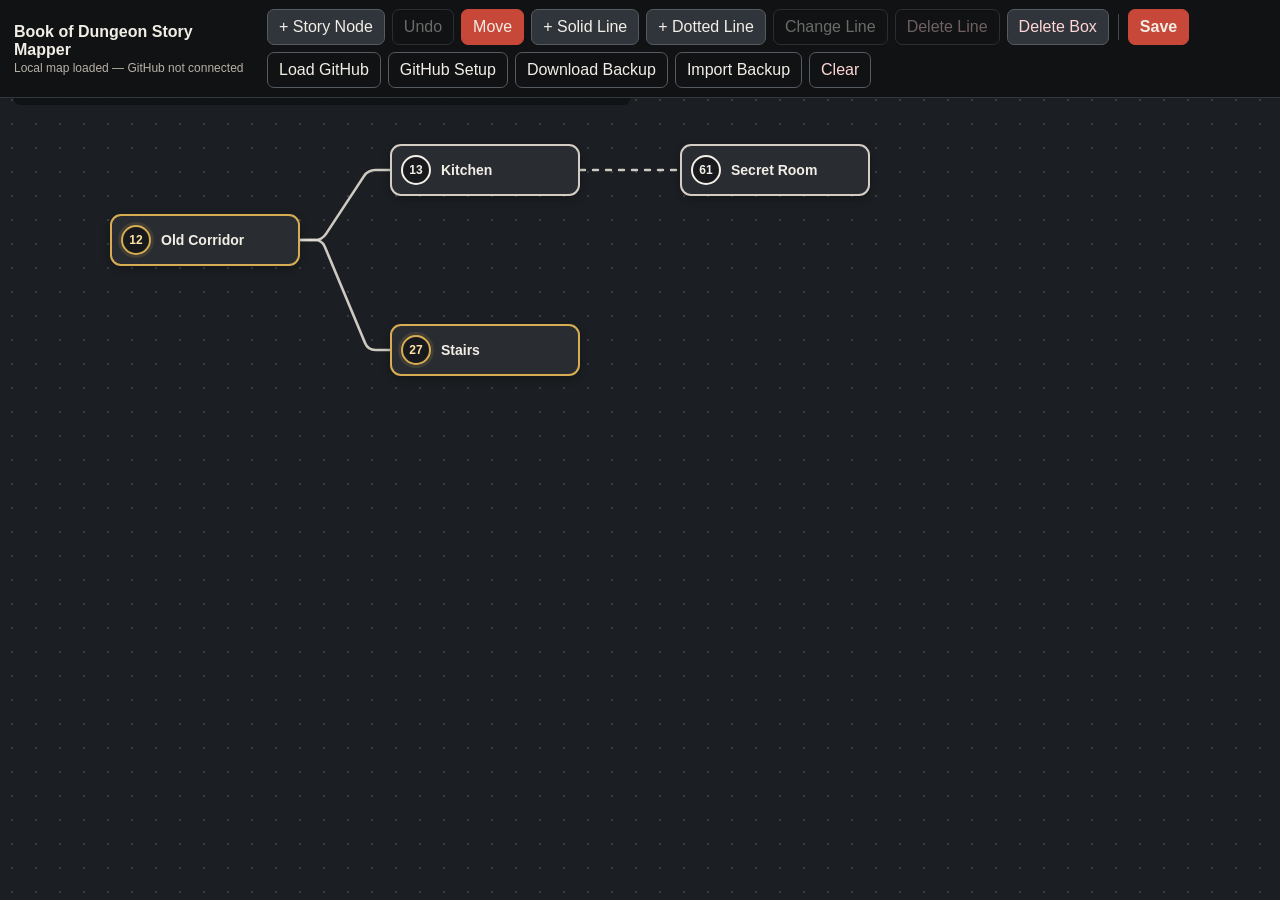
==== story-mapper/index.html @ 966ffaca "Add mobile Story Mapper interface" ====
<!doctype html>
<html lang="en">
<head>
  <meta charset="utf-8" />
  <meta name="viewport" content="width=device-width, initial-scale=1, viewport-fit=cover" />
  <title>Book of Dungeon Story Mapper</title>
  <link rel="stylesheet" href="style.css" />
</head>
<body>
  <header class="toolbar">
    <div class="brand">
      <strong>Book of Dungeon Story Mapper</strong>
      <span id="saveStatus">Local save ready</span>
    </div>
    <div class="tools">
      <button id="addNodeBtn">+ Story Node</button>
      <button id="undoBtn" class="secondary" disabled title="Ctrl/Cmd + Z">Undo</button>
      <button id="resetModeBtn" class="mode active">Move</button>
      <button id="choiceModeBtn" class="mode">+ Solid Line</button>
      <button id="readModeBtn" class="mode">+ Dotted Line</button>
      <button id="toggleLineBtn" class="secondary" disabled>Change Line</button>
      <button id="deleteLineBtn" class="secondary danger" disabled>Delete Line</button>
      <button id="deleteModeBtn" class="mode danger">Delete Box</button>
      <span class="divider"></span>
      <button id="saveBtn" class="savePrimary">Save</button>
      <button id="loadGithubBtn" class="secondary">Load GitHub</button>
      <button id="githubBtn" class="secondary">GitHub Setup</button>
      <button id="exportBtn" class="secondary">Download Backup</button>
      <label class="fileBtn secondary">Import Backup<input id="importInput" type="file" accept="application/json,.json"></label>
      <button id="clearBtn" class="secondary danger">Clear</button>
    </div>
  </header>

  <div class="hint" id="hint">Move mode: drag boxes freely. Double-click a title box to edit its full story.</div>

  <main id="workspace" aria-label="Scrollable story map workspace">
    <div id="canvas">
      <svg id="links" aria-label="Story connections"></svg>
      <div id="nodes"></div>
    </div>
  </main>

  <aside id="editor" class="editor hidden" aria-live="polite">
    <div class="editorTop">
      <strong id="editorHeading">Edit story node</strong>
      <button id="closeEditorBtn" aria-label="Close editor">×</button>
    </div>
    <label>Number
      <input id="nodeNumber" type="number" min="1" step="1" />
    </label>
    <label>Title
      <input id="nodeTitle" type="text" placeholder="Troll Bridge" />
    </label>
    <label>Story text / note
      <textarea id="nodeText" rows="12" placeholder="A large bridge stands before you..."></textarea>
    </label>
    <label class="check"><input id="mapNode" type="checkbox" /> Printed on dungeon map</label>
    <button id="applyNodeBtn">Apply</button>
  </aside>

  <aside id="githubPanel" class="githubPanel hidden" aria-live="polite">
    <div class="editorTop">
      <strong>GitHub cloud save</strong>
      <button id="closeGithubBtn" aria-label="Close GitHub setup">×</button>
    </div>
    <p id="githubPanelStatus" class="panelStatus">Not connected.</p>
    <p class="smallCopy">The mapper saves to <strong>gunpowderstudios/BOD3D-TEST</strong> as <code>story-mapper/story-map.json</code>.</p>
    <ol class="setupSteps">
      <li>Create a <strong>fine-grained personal access token</strong> on GitHub.</li>
      <li>Give it access to <strong>BOD3D-TEST only</strong>.</li>
      <li>Repository permission: <strong>Contents → Read and write</strong>. No other permission is needed.</li>
    </ol>
    <a class="githubLink" href="https://github.com/settings/personal-access-tokens/new" target="_blank" rel="noopener noreferrer">Create fine-grained token on GitHub ↗</a>
    <label>Fine-grained token
      <input id="githubToken" type="password" autocomplete="off" placeholder="github_pat_…" />
    </label>
    <div class="githubActions">
      <button id="connectGithubBtn">Connect GitHub</button>
      <button id="disconnectGithubBtn" class="secondary danger">Disconnect</button>
    </div>
    <p class="securityNote">The token is never written into the public mapper files or browser storage. It stays only in memory while this page is open, so after a full refresh you will need to paste it again.</p>
  </aside>

  <div id="mobileQuick" class="mobileQuick hidden" aria-live="polite">
    <div class="mobileQuickHead"><strong id="mobileQuickTitle">Story</strong><button id="mobileCloseQuick" aria-label="Close">×</button></div>
    <div class="mobileQuickActions">
      <button id="mobileEditBtn">Edit</button>
      <button id="mobileSolidBtn">Solid</button>
      <button id="mobileDottedBtn">Dotted</button>
      <button id="mobileDeleteBtn" class="danger">Delete</button>
    </div>
  </div>

  <div id="mobileLineMenu" class="mobileLineMenu hidden">
    <button id="mobileSolidNew">Solid line</button>
    <button id="mobileDottedNew">Dotted line</button>
  </div>

  <nav class="mobileBar" aria-label="Mobile mapper controls">
    <button id="mobileAddBtn"><span>＋</span><small>Box</small></button>
    <button id="mobileMoveBtn"><span>✥</span><small>Move</small></button>
    <button id="mobileLineBtn"><span>⌁</span><small>Line</small></button>
    <button id="mobileSaveBtn"><span>✓</span><small>Save</small></button>
    <button id="mobileMoreBtn"><span>•••</span><small>More</small></button>
  </nav>

  <script src="app.js"></script>
  <script src="mobile.js"></script>
</body>
</html>
---- story-mapper/style.css ----
:root {
  --bg:#17191c; --panel:#25292e; --panel2:#30353b; --text:#f2eee6; --muted:#b8b1a6;
  --line:#e2ddd3; --accent:#c74739; --map:#d7ad54; --danger:#c75050; --ok:#88b98e;
}
* { box-sizing:border-box; }
html, body { height:100%; margin:0; }
body { font-family:Arial, Helvetica, sans-serif; background:var(--bg); color:var(--text); overflow:hidden; }
button, input, textarea { font:inherit; }
button, .fileBtn {
  border:1px solid #555b62; background:var(--panel2); color:var(--text); padding:8px 11px;
  border-radius:7px; cursor:pointer;
}
button:hover, .fileBtn:hover { filter:brightness(1.12); }
button:disabled { opacity:.4; cursor:not-allowed; filter:none; }
button.active { background:var(--accent); border-color:var(--accent); }
button.danger { color:#ffd5d5; }
button.secondary, .fileBtn.secondary { background:transparent; }
button.savePrimary { background:var(--accent); border-color:var(--accent); font-weight:700; }
.fileBtn input { display:none; }
.toolbar {
  min-height:64px; display:flex; align-items:center; gap:18px; padding:9px 14px; background:#101214;
  border-bottom:1px solid #34383d; position:relative; z-index:20;
}
.brand { min-width:235px; display:flex; flex-direction:column; }
.brand span { color:var(--muted); font-size:12px; margin-top:2px; }
.brand span.cloudOk { color:#b7e2bc; }
.brand span.cloudBusy { color:#f0d69d; }
.brand span.cloudError { color:#ffb2b2; }
.tools { display:flex; gap:7px; align-items:center; flex-wrap:wrap; }
.divider { width:1px; height:26px; background:#444a50; margin:0 2px; }
.hint {
  position:absolute; z-index:15; left:14px; top:74px; padding:8px 12px; border-radius:6px;
  background:rgba(16,18,20,.9); color:var(--muted); font-size:13px; pointer-events:none;
}
#workspace {
  position:absolute; left:0; right:0; top:64px; bottom:0; overflow:auto; background:#15181b;
  overscroll-behavior:contain; scrollbar-gutter:stable;
}
#canvas {
  position:relative; width:3200px; height:2400px; min-width:100%; min-height:100%; background-color:#1b1e22;
  background-image:radial-gradient(#3b3f44 1px, transparent 1px); background-size:24px 24px;
}
#links, #nodes { position:absolute; inset:0; width:100%; height:100%; }
#links { overflow:visible; pointer-events:auto; }
#nodes { pointer-events:none; }
.linkHit { fill:none; stroke:transparent; stroke-width:18; pointer-events:stroke; cursor:pointer; }
.link { fill:none; stroke:var(--line); stroke-width:2.6; opacity:.9; pointer-events:none; stroke-linecap:round; stroke-linejoin:round; }
.link.read { stroke-dasharray:5 8; stroke-width:2.4; }
.link.selectedLink { stroke:#fff; stroke-width:4.5; opacity:1; filter:drop-shadow(0 0 3px rgba(255,255,255,.45)); }
.link.read.selectedLink { stroke-width:4; }
.node {
  position:absolute; width:190px; min-height:52px; border:2px solid #d3cdc4; background:#292d32; border-radius:11px;
  padding:9px 12px 9px 49px; box-shadow:0 3px 9px rgba(0,0,0,.25); cursor:grab; user-select:none;
  pointer-events:auto; touch-action:none; display:flex; align-items:center;
}
.node:active, .node.dragging { cursor:grabbing; }
.node.selected { outline:3px solid rgba(199,71,57,.55); }
.node.map { border-color:var(--map); }
.node .bubble {
  position:absolute; left:9px; top:50%; transform:translateY(-50%); width:30px; height:30px; border-radius:50%;
  display:grid; place-items:center; border:2px solid #f4efe7; font-weight:700; background:#17191c; font-size:12px;
}
.node.map .bubble { border-color:var(--map); color:#ffe3a5; box-shadow:0 0 0 3px rgba(215,173,84,.13); }
.node .title { font-weight:700; font-size:14px; line-height:1.2; overflow-wrap:anywhere; }
.editor, .githubPanel {
  position:absolute; right:18px; top:78px; z-index:30; width:min(390px, calc(100% - 36px)); max-height:calc(100% - 96px);
  overflow:auto; background:#17191c; border:1px solid #4a4f55; border-radius:10px; padding:14px;
  box-shadow:0 12px 30px rgba(0,0,0,.4);
}
.editor.hidden, .githubPanel.hidden { display:none; }
.editorTop { display:flex; justify-content:space-between; align-items:center; margin-bottom:10px; }
.editorTop button { padding:2px 8px; font-size:22px; border:0; background:transparent; }
.editor label, .githubPanel label { display:block; color:var(--muted); font-size:12px; margin:10px 0; }
.editor input[type=text], .editor input[type=number], .editor textarea, .githubPanel input[type=password] {
  width:100%; margin-top:5px; padding:9px; border-radius:6px; border:1px solid #555b62; background:#24282d; color:var(--text);
}
.editor textarea { resize:vertical; }
.check { display:flex !important; gap:8px; align-items:center; }
.editor > button { width:100%; background:var(--accent); border-color:var(--accent); }
.panelStatus { margin:4px 0 8px; color:var(--muted); }
.panelStatus.ok { color:#b7e2bc; }
.panelStatus.error { color:#ffb2b2; }
.smallCopy, .securityNote { color:var(--muted); font-size:12px; line-height:1.45; }
.securityNote { margin-bottom:0; }
.setupSteps { padding-left:21px; color:#ddd7cc; font-size:13px; line-height:1.45; }
.setupSteps li { margin:5px 0; }
.githubLink { display:inline-block; color:#f2d7a1; margin:3px 0 7px; font-size:13px; }
.githubActions { display:flex; gap:8px; margin-top:12px; }
.githubActions button { flex:1; }
code { color:#f2d7a1; }
@media (max-width:1100px) {
  .toolbar { align-items:flex-start; }
  #workspace { top:112px; }
  .hint { top:122px; }
  .brand { min-width:170px; }
}
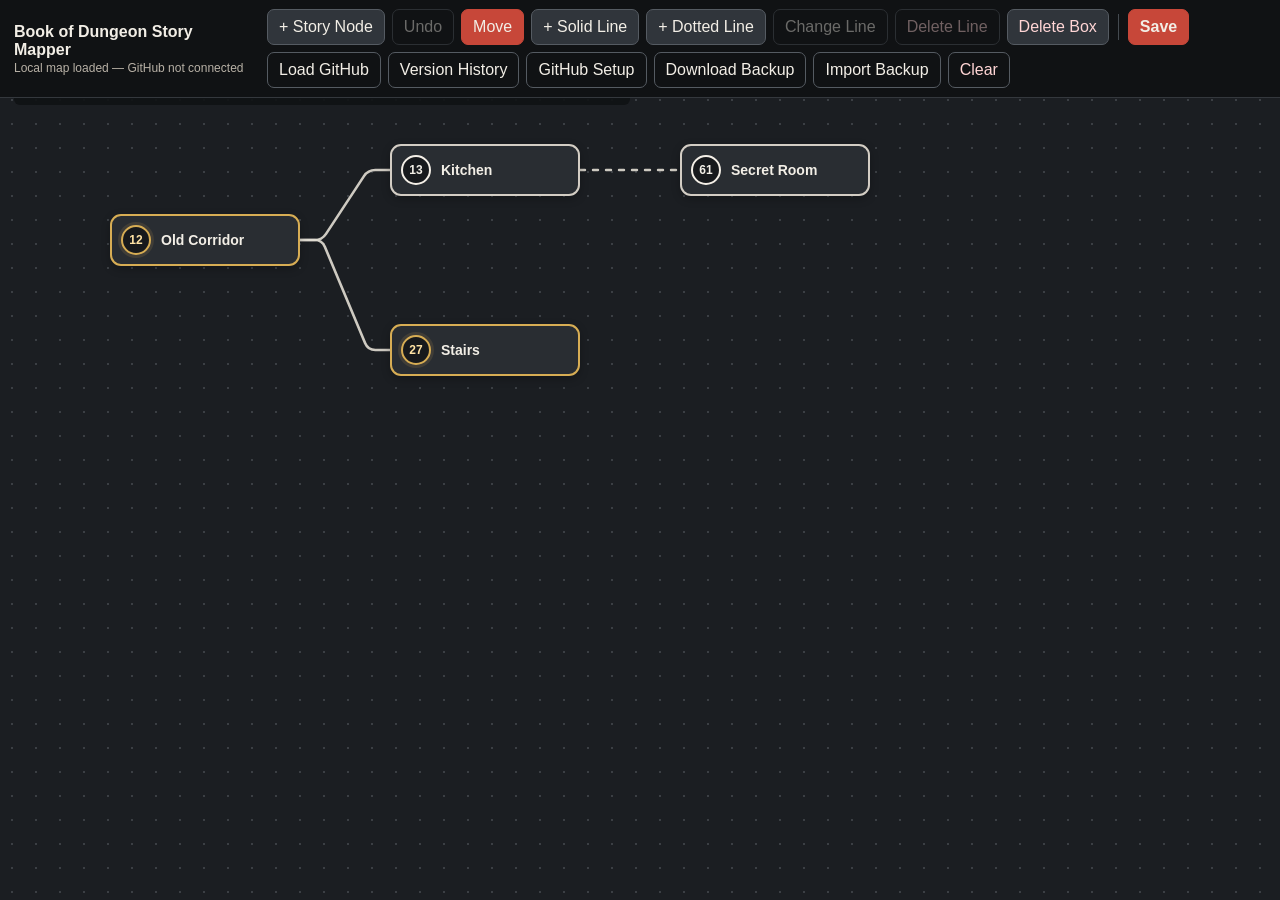
==== commit b2f3fd5f: "Add Version History UI to Story Mapper" ====
--- a/story-mapper/index.html
+++ b/story-mapper/index.html
@@ -5,6 +5,7 @@
   <meta name="viewport" content="width=device-width, initial-scale=1, viewport-fit=cover" />
   <title>Book of Dungeon Story Mapper</title>
   <link rel="stylesheet" href="style.css" />
+  <link rel="stylesheet" href="history.css" />
 </head>
 <body>
   <header class="toolbar">
@@ -85,6 +86,7 @@
     <div class="mobileQuickHead"><strong id="mobileQuickTitle">Story</strong><button id="mobileCloseQuick" aria-label="Close">×</button></div>
     <div class="mobileQuickActions">
       <button id="mobileEditBtn">Edit</button>
+      <button id="mobileMoveNodeBtn">Move</button>
       <button id="mobileSolidBtn">Solid</button>
       <button id="mobileDottedBtn">Dotted</button>
       <button id="mobileDeleteBtn" class="danger">Delete</button>
@@ -98,13 +100,18 @@
 
   <nav class="mobileBar" aria-label="Mobile mapper controls">
     <button id="mobileAddBtn"><span>＋</span><small>Box</small></button>
-    <button id="mobileMoveBtn"><span>✥</span><small>Move</small></button>
+    <button id="mobileUndoBtn"><span>↶</span><small>Undo</small></button>
     <button id="mobileLineBtn"><span>⌁</span><small>Line</small></button>
     <button id="mobileSaveBtn"><span>✓</span><small>Save</small></button>
     <button id="mobileMoreBtn"><span>•••</span><small>More</small></button>
   </nav>
 
+  <button id="mobileMoveBtn" type="button" hidden aria-hidden="true"></button>
+
   <script src="app.js"></script>
   <script src="mobile.js"></script>
+  <script src="mobile-undo.js"></script>
+  <script src="zoom.js"></script>
+  <script src="history.js"></script>
 </body>
 </html>
--- a/story-mapper/style.css
+++ b/story-mapper/style.css
@@ -34,7 +34,7 @@
 }
 #workspace {
   position:absolute; left:0; right:0; top:64px; bottom:0; overflow:auto; background:#15181b;
-  overscroll-behavior:contain; scrollbar-gutter:stable;
+  overscroll-behavior:contain; scrollbar-gutter:stable; -webkit-overflow-scrolling:touch;
 }
 #canvas {
   position:relative; width:3200px; height:2400px; min-width:100%; min-height:100%; background-color:#1b1e22;
@@ -88,9 +88,88 @@
 .githubActions { display:flex; gap:8px; margin-top:12px; }
 .githubActions button { flex:1; }
 code { color:#f2d7a1; }
-@media (max-width:1100px) {
+.mobileBar, .mobileQuick, .mobileLineMenu { display:none; }
+
+@media (max-width:1100px) and (min-width:701px) {
   .toolbar { align-items:flex-start; }
   #workspace { top:112px; }
   .hint { top:122px; }
   .brand { min-width:170px; }
 }
+
+@media (max-width:700px) {
+  body { overscroll-behavior:none; }
+  .toolbar {
+    height:58px; min-height:58px; padding:8px 12px; display:block; position:absolute; left:0; right:0; top:0;
+  }
+  .brand { min-width:0; }
+  .brand strong { font-size:15px; white-space:nowrap; overflow:hidden; text-overflow:ellipsis; }
+  .brand span { font-size:11px; }
+  .tools { display:none; }
+  .hint {
+    top:64px; left:8px; right:8px; padding:6px 9px; font-size:11px; white-space:nowrap; overflow:hidden; text-overflow:ellipsis;
+  }
+  #workspace {
+    top:58px; bottom:calc(68px + env(safe-area-inset-bottom)); overflow:auto; touch-action:pan-x pan-y;
+    scrollbar-width:none;
+  }
+  #workspace::-webkit-scrollbar { display:none; }
+  #canvas { min-width:1800px; min-height:1800px; }
+  .node {
+    width:168px; min-height:54px; padding:10px 10px 10px 47px; touch-action:pan-x pan-y;
+  }
+  .node .title { font-size:14px; }
+  .node.mobileSelected { outline:3px solid rgba(199,71,57,.9); outline-offset:2px; }
+  .node.mobileMoveArmed {
+    outline:4px solid #f2d7a1; outline-offset:3px; box-shadow:0 0 0 5px rgba(242,215,161,.16), 0 3px 9px rgba(0,0,0,.25);
+    touch-action:none !important;
+  }
+  body.mobile-drag-mode .node,
+  body.mobile-linking .node { touch-action:none; }
+  body.mobile-drag-mode #workspace,
+  body.mobile-linking #workspace { touch-action:none; }
+
+  .editor, .githubPanel {
+    position:absolute; left:0; right:0; top:auto; bottom:calc(68px + env(safe-area-inset-bottom));
+    width:100%; max-height:76%; border-radius:16px 16px 0 0; padding:16px 16px 18px; z-index:50;
+    box-shadow:0 -10px 30px rgba(0,0,0,.5);
+  }
+  .editor label, .githubPanel label { font-size:13px; }
+  .editor input[type=text], .editor input[type=number], .editor textarea, .githubPanel input[type=password] {
+    font-size:16px; padding:11px;
+  }
+  .editor textarea { min-height:180px; }
+  .editor > button { min-height:46px; font-size:16px; }
+
+  .mobileBar {
+    display:grid; grid-template-columns:repeat(5,1fr); position:absolute; left:0; right:0; bottom:0; z-index:60;
+    height:calc(68px + env(safe-area-inset-bottom)); padding:5px 5px calc(5px + env(safe-area-inset-bottom));
+    background:rgba(16,18,20,.98); border-top:1px solid #3a3f45;
+  }
+  .mobileBar button {
+    border:0; background:transparent; border-radius:9px; padding:4px 2px; min-width:0; min-height:54px;
+    display:flex; flex-direction:column; align-items:center; justify-content:center; gap:2px;
+  }
+  .mobileBar button span { font-size:21px; line-height:1; font-weight:700; }
+  .mobileBar button small { font-size:10px; color:var(--muted); }
+  .mobileBar button.active { background:var(--accent); }
+  .mobileBar button.active small { color:white; }
+
+  .mobileQuick {
+    display:block; position:absolute; left:8px; right:8px; bottom:calc(76px + env(safe-area-inset-bottom)); z-index:55;
+    background:#17191c; border:1px solid #555b62; border-radius:12px; padding:10px; box-shadow:0 8px 22px rgba(0,0,0,.45);
+  }
+  .mobileQuick.hidden, .mobileLineMenu.hidden { display:none; }
+  .mobileQuickHead { display:flex; justify-content:space-between; align-items:center; gap:8px; margin-bottom:8px; }
+  .mobileQuickHead strong { font-size:14px; white-space:nowrap; overflow:hidden; text-overflow:ellipsis; }
+  .mobileQuickHead button { border:0; background:transparent; padding:1px 7px; font-size:22px; }
+  .mobileQuickActions { display:grid; grid-template-columns:repeat(5,1fr); gap:5px; }
+  .mobileQuickActions button { min-height:42px; padding:7px 2px; font-size:11px; }
+
+  .mobileLineMenu {
+    display:grid; grid-template-columns:1fr 1fr; gap:8px; position:absolute; left:74px; right:74px;
+    bottom:calc(76px + env(safe-area-inset-bottom)); z-index:56; background:#17191c; border:1px solid #555b62;
+    border-radius:12px; padding:8px; box-shadow:0 8px 22px rgba(0,0,0,.45);
+  }
+  .mobileLineMenu button { min-height:44px; }
+}
--- a/story-mapper/history.css
+++ b/story-mapper/history.css
@@ -0,0 +1,52 @@
+.historyPanel {
+  position:absolute;
+  right:18px;
+  top:78px;
+  z-index:35;
+  width:min(470px, calc(100% - 36px));
+  max-height:calc(100% - 96px);
+  overflow:auto;
+  background:#17191c;
+  border:1px solid #4a4f55;
+  border-radius:10px;
+  padding:14px;
+  box-shadow:0 12px 30px rgba(0,0,0,.45);
+}
+.historyPanel.hidden { display:none; }
+.historyIntro { margin:2px 0 10px; }
+.historyList { display:flex; flex-direction:column; gap:7px; }
+.historyRow {
+  display:flex;
+  align-items:center;
+  gap:10px;
+  padding:10px;
+  border:1px solid #3f454b;
+  border-radius:9px;
+  background:#22262b;
+}
+.historyInfo { min-width:0; flex:1; display:flex; flex-direction:column; gap:3px; }
+.historyInfo strong { font-size:13px; }
+.historyInfo span { color:#c6c0b7; font-size:11px; line-height:1.35; overflow-wrap:anywhere; }
+.historyInfo small { color:#888f96; font-family:monospace; font-size:10px; }
+.historyRestore { flex:0 0 auto; min-width:72px; }
+.historyGithubButton { width:100%; margin:4px 0 12px; }
+
+@media (max-width:700px) {
+  .historyPanel {
+    position:absolute;
+    left:0;
+    right:0;
+    top:auto;
+    bottom:calc(68px + env(safe-area-inset-bottom));
+    width:100%;
+    max-height:78%;
+    border-radius:16px 16px 0 0;
+    padding:16px 12px 18px;
+    z-index:58;
+    box-shadow:0 -10px 30px rgba(0,0,0,.5);
+  }
+  .historyRow { padding:10px 9px; }
+  .historyInfo strong { font-size:13px; }
+  .historyInfo span { font-size:11px; }
+  .historyRestore { min-height:42px; min-width:76px; }
+}
